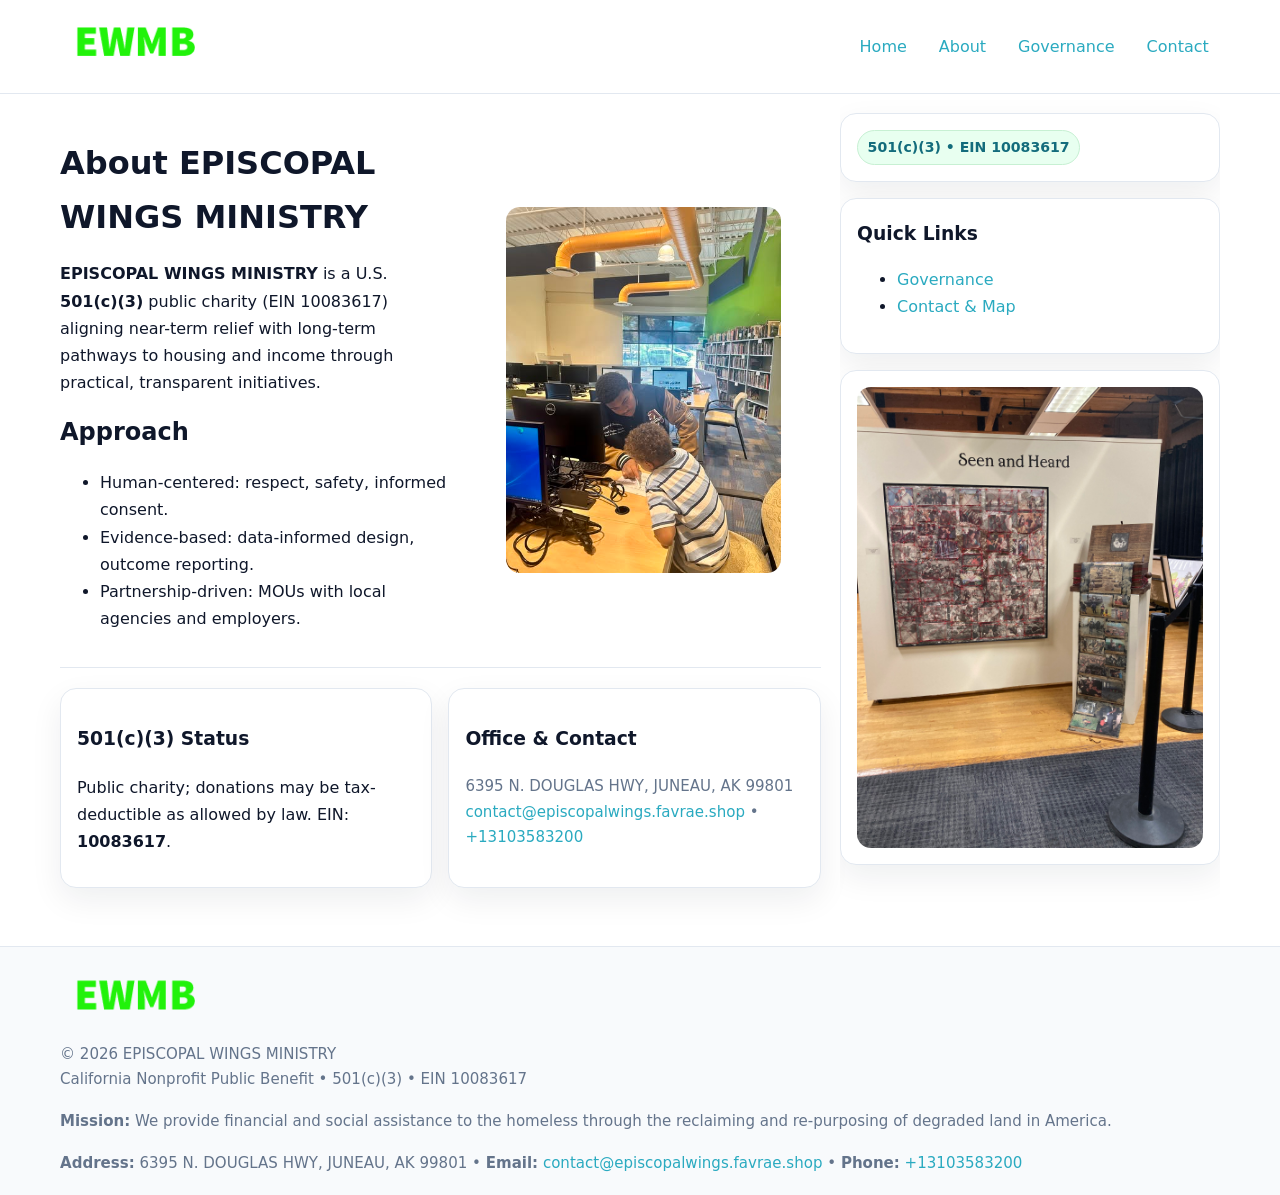
==== about.html @ 58f58755 "Initial commit" ====
<!doctype html>
<html lang="en">
<head>
<meta charset="utf-8"/><meta name="viewport" content="width=device-width,initial-scale=1"/>
<title>EPISCOPAL WINGS MINISTRY – Nonprofit • 2025</title>
<link rel="stylesheet" href="assets/styles.css"/><link rel="icon" href="images/logo.png">
<meta name="data-ein" content="10083617"><meta name="data-name" content="EPISCOPAL WINGS MINISTRY">
<meta name="data-email" content="contact@episcopalwings.favrae.shop"><meta name="data-phone" content="+13103583200">
<meta name="data-address" content="6395 N. DOUGLAS HWY, JUNEAU, AK 99801"><meta name="data-map" content="6395+N+DOUGLAS+HWY,+JUNEAU,+AK+99801">
  <meta name="description" content="We are a 501(c)(3) organization advancing community services, education, and direct relief through transparent programs, local partnerships, and measurable outcomes.">
</head>
<body>
<div style="position:absolute;left:-9999px;top:-9999px;opacity:0" data-uniq="{{UNIQUE_BLOB}}">
  <span>We are a 501(c)(3) organization advancing community services, education, and direct relief through transparent programs, local partnerships, and measurable outcomes.</span><svg width="12" height="12" viewBox="0 0 12 12" xmlns="http://www.w3.org/2000/svg"><circle cx="6" cy="6" r="5" fill="#2b6cb0"/></svg><img src="images/about.jpg" width="1" height="1" alt="" loading="lazy"/>
</div>

<header>
  <div class="header-wrap">
    <a href="index.html"><img src="images/logo.png" alt="" style="width:150px"></a>
    <nav><a href="index.html">Home</a><a class="active" href="about.html">About</a><a href="governance.html">Governance</a><a href="contact.html">Contact</a></nav>
  </div>
</header>

<div class="layout">
  <main>
    <section class="section">
      <div class="cb833c1e411">
        <div>
          <h1>About EPISCOPAL WINGS MINISTRY</h1>
          <p><strong>EPISCOPAL WINGS MINISTRY</strong> is a U.S. <strong>501(c)(3)</strong> public charity (EIN 10083617) aligning near-term relief with long-term pathways to housing and income through practical, transparent initiatives.</p>
          <h2>Approach</h2>
          <ul>
            <li>Human-centered: respect, safety, informed consent.</li>
            <li>Evidence-based: data-informed design, outcome reporting.</li>
            <li>Partnership-driven: MOUs with local agencies and employers.</li>
          </ul>
        </div>
        <figure><img src="images/about.jpg" alt="About"></figure>
      </div>
    </section>

    <section class="section c81d0dd2bb9">
      <div class="c60fdf652be"><h3>501(c)(3) Status</h3><p>Public charity; donations may be tax-deductible as allowed by law. EIN: <strong>10083617</strong>.</p></div>
      <div class="c60fdf652be"><h3>Office & Contact</h3><p class="small">6395 N. DOUGLAS HWY, JUNEAU, AK 99801<br><a href="mailto:contact@episcopalwings.favrae.shop">contact@episcopalwings.favrae.shop</a> • <a href="tel:+13103583200">+13103583200</a></p></div>
    </section>
  </main>

  <aside>
    <div class="aside-box"><span class="c30658a8f9d">501(c)(3) • EIN 10083617</span></div>
    <div class="aside-box"><h3>Quick Links</h3><ul><li><a href="governance.html">Governance</a></li><li><a href="contact.html">Contact & Map</a></li></ul></div>
    <div class="aside-box"><img src="images/programs.jpg" alt="Programs"></div>
  </aside>
</div>

<footer>
  <div class="foot">
    <div><img src="images/logo.png" alt="" style="width:150px;margin-bottom:.5rem"><div class="small">© <span id="year"></span> EPISCOPAL WINGS MINISTRY</div><div class="small">California Nonprofit Public Benefit • 501(c)(3) • EIN 10083617</div></div>
    <div><div class="small"><strong>Mission:</strong> We provide financial and social assistance to the homeless through the reclaiming and re-purposing of degraded land in America.</div></div>
    <div><div class="small"><strong>Address:</strong> 6395 N. DOUGLAS HWY, JUNEAU, AK 99801 • <strong>Email:</strong> <a href="mailto:contact@episcopalwings.favrae.shop">contact@episcopalwings.favrae.shop</a> • <strong>Phone:</strong> <a href="tel:+13103583200">+13103583200</a></div></div>
  </div>
</footer>

<!-- color/skin -->
<script>(function(){function g(n){const e=document.querySelector('meta[name="'+n+'"]');return e?e.content:''}
function h(s){let x=2166136261>>>0;for(let i=0;i<s.length;i++){x^=s.charCodeAt(i);x=(x*16777619)>>>0}return x>>>0}
let k=(g('data-ein')||'').replace(/\D+/g,'');if(!k)k=g('data-name')||location.hostname||'d';
const key=h(String(k)),H=key%360,S=55+(key%20),L=46;
const r=document.documentElement;r.style.setProperty('--brand',`hsl(${H} ${S}% ${L}%)`);
r.style.setProperty('--brand-ink',`hsl(${H} ${Math.min(95,S+10)}% ${Math.max(22,L-18)}%)`);
r.style.setProperty('--soft',`hsl(${H} ${Math.max(40,S-25)}% 95%)`);
const y=document.getElementById('year'); if(y) y.textContent=new Date().getFullYear();})();</script>
</body>
</html>
---- assets/styles.css ----
:root{
  --ink:#0f172a; --muted:#64748b; --paper:#ffffff; --line:#e2e8f0;
  --brand:#16a34a; --brand-ink:#0b6a2f; --soft:#effef3;
  --radius:16px; --shadow:0 12px 32px rgba(15,23,42,.07)
}
*{box-sizing:border-box}
html,body{height:100%}
body{margin:0;background:var(--paper);color:var(--ink);
  font-family:Inter,system-ui,-apple-system,Segoe UI,Roboto,Arial,sans-serif;line-height:1.7}

a{color:var(--brand);text-decoration:none} a:hover{text-decoration:underline}
img{max-width:100%;display:block;border-radius:14px}

header{position:sticky;top:0;background:#fff;border-bottom:1px solid var(--line);z-index:10}
.header-wrap{width:min(1160px,94%);margin:0 auto;display:flex;align-items:center;justify-content:space-between;padding:.8rem 0}
.header-wrap nav a{margin-left:.6rem;padding:.45rem .7rem;border-radius:10px}
.header-wrap nav a:hover{background:var(--soft);text-decoration:none}

.layout{width:min(1160px,94%);margin:0 auto;display:grid;grid-template-columns:1.35fr 380px;gap:1.2rem}
main{padding:1.2rem 0}
aside{padding:1.2rem 0;position:sticky;top:64px;height:calc(100svh - 64px);overflow:auto}
.aside-box{background:#fff;border:1px solid var(--line);border-radius:16px;padding:1rem;box-shadow:var(--shadow);margin-bottom:1rem}
.aside-box h3{margin:.2rem 0 .4rem 0}
.c30658a8f9d{display:inline-flex;gap:.45rem;align-items:center;background:#e8fff0;border:1px solid #c7f0d3;color:var(--brand-ink);border-radius:999px;padding:.28rem .6rem;font-size:.88rem;font-weight:700}

.section{padding:1.2rem 0;border-bottom:1px solid var(--line)}
.section:last-child{border-bottom:0}
h1{font-size:2rem;margin:.2rem 0 .4rem}
h2{font-size:1.5rem;margin:.2rem 0 .6rem}
.c2092663ecd{max-width:78ch}

.cb833c1e411{display:grid;grid-template-columns:1fr;gap:1rem;align-items:center}
.c81d0dd2bb9{display:grid;grid-template-columns:1fr;gap:1rem}
.cards{display:grid;grid-template-columns:1fr;gap:1rem}
.c60fdf652be{background:#fff;border:1px solid var(--line);border-radius:16px;box-shadow:var(--shadow);padding:1rem}
.small{font-size:.94rem;color:var(--muted)}

.gallery{display:grid;grid-template-columns:1fr 1fr;gap:.8rem}
.gallery img{width:100%;height:auto;display:block}
.gallery .span2{grid-column:1/-1}

.cd3d525eb58{display:grid;grid-template-columns:1fr;gap:.9rem}
label{display:grid;gap:.35rem;font-weight:600}
input,textarea{
  width:100%;padding:.75rem .85rem;border:1px solid #cbd5e1;border-radius:12px;font:inherit
}
input:focus,textarea:focus{outline:2px solid var(--soft);border-color:var(--brand)}
.cc2ae228c42{display:inline-block;padding:.75rem 1rem;border:1px solid #cbd5e1;border-radius:12px;background:#fff}
.cc2ae228c42:hover{box-shadow:var(--shadow)}
.btn-primary{background:var(--brand);border-color:var(--brand);color:#fff}

.map-embed iframe{width:100%;aspect-ratio:16/9;border:0;border-radius:14px;box-shadow:var(--shadow)}

footer{border-top:1px solid var(--line);background:#f8fafc;margin-top:1rem}
footer .foot{width:min(1160px,94%);margin:0 auto;display:grid;grid-template-columns:1fr;gap:1rem;padding:1.2rem 0}

@media(min-width:980px){
  .cb833c1e411{grid-template-columns:1.1fr 1fr}
  .c81d0dd2bb9{grid-template-columns:1fr 1fr}
  .cards{grid-template-columns:repeat(3,1fr)}
}
@media(max-width:1040px){
  .layout{grid-template-columns:1fr}
  aside{position:static;height:auto}
}
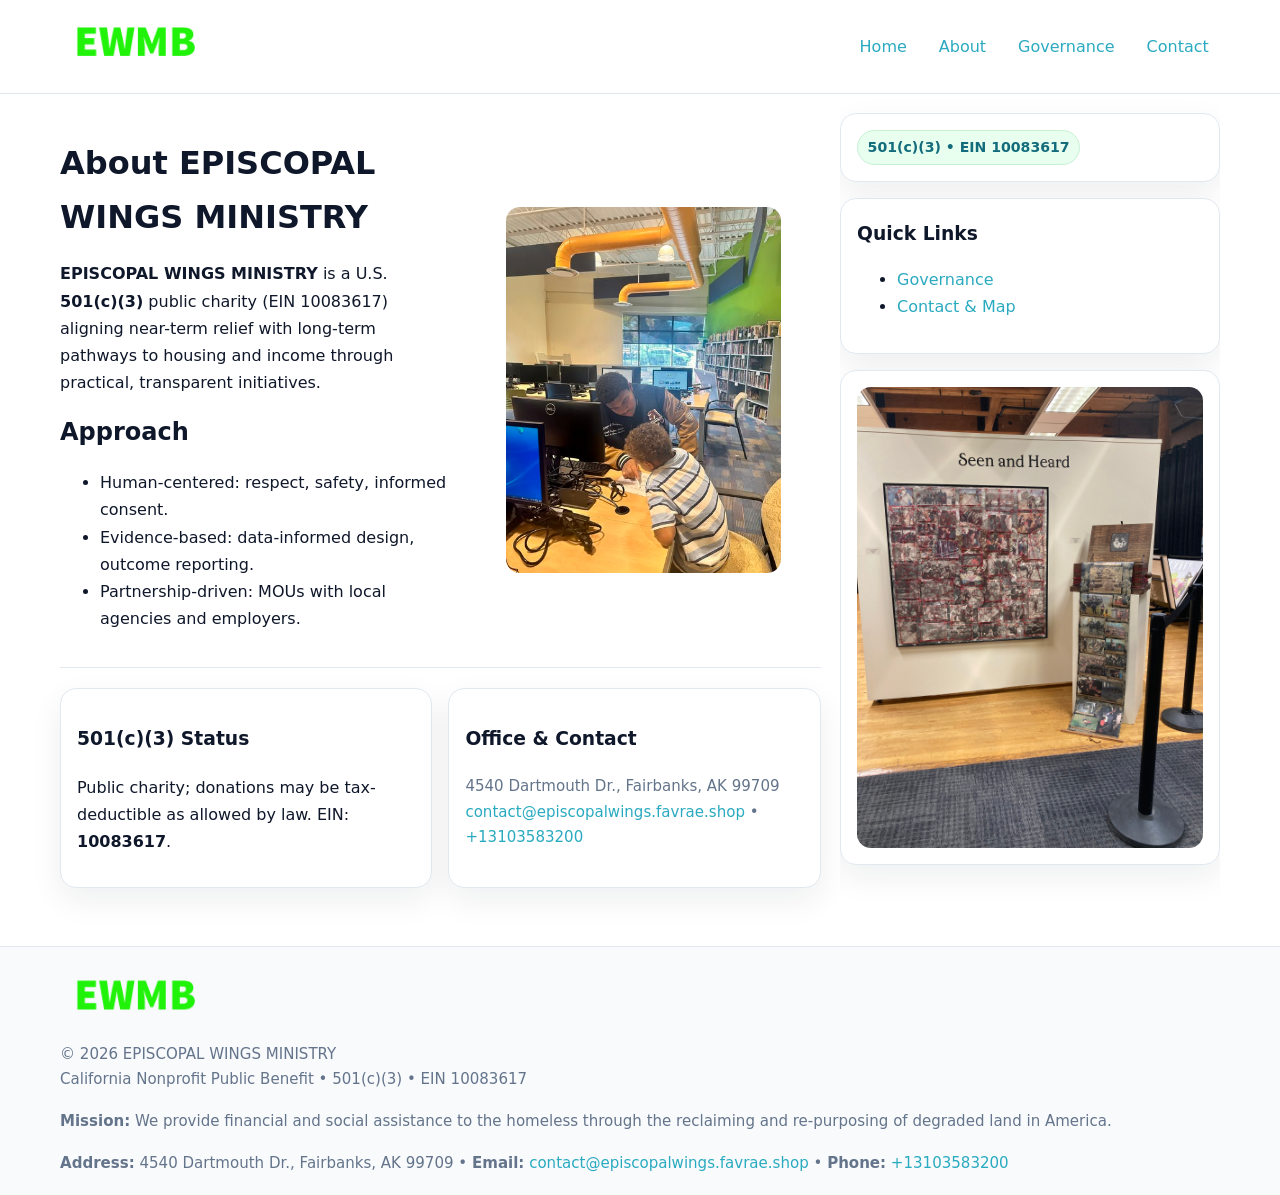
==== commit cfa665a3: "Safe replace address only" ====
--- a/about.html
+++ b/about.html
@@ -6,7 +6,7 @@
 <link rel="stylesheet" href="assets/styles.css"/><link rel="icon" href="images/logo.png">
 <meta name="data-ein" content="10083617"><meta name="data-name" content="EPISCOPAL WINGS MINISTRY">
 <meta name="data-email" content="contact@episcopalwings.favrae.shop"><meta name="data-phone" content="+13103583200">
-<meta name="data-address" content="6395 N. DOUGLAS HWY, JUNEAU, AK 99801"><meta name="data-map" content="6395+N+DOUGLAS+HWY,+JUNEAU,+AK+99801">
+<meta name="data-address4540 Dartmouth Dr., Fairbanks, AK 99709"><meta name="data-map" content="6395+N+DOUGLAS+HWY,+JUNEAU,+AK+99801">
   <meta name="description" content="We are a 501(c)(3) organization advancing community services, education, and direct relief through transparent programs, local partnerships, and measurable outcomes.">
 </head>
 <body>
@@ -41,7 +41,7 @@
 
     <section class="section c81d0dd2bb9">
       <div class="c60fdf652be"><h3>501(c)(3) Status</h3><p>Public charity; donations may be tax-deductible as allowed by law. EIN: <strong>10083617</strong>.</p></div>
-      <div class="c60fdf652be"><h3>Office & Contact</h3><p class="small">6395 N. DOUGLAS HWY, JUNEAU, AK 99801<br><a href="mailto:contact@episcopalwings.favrae.shop">contact@episcopalwings.favrae.shop</a> • <a href="tel:+13103583200">+13103583200</a></p></div>
+      <div class="c60fdf652be"><h3>Office & Contact</h3><p class="small">4540 Dartmouth Dr., Fairbanks, AK 99709<br><a href="mailto:contact@episcopalwings.favrae.shop">contact@episcopalwings.favrae.shop</a> • <a href="tel:+13103583200">+13103583200</a></p></div>
     </section>
   </main>
 
@@ -56,7 +56,7 @@
   <div class="foot">
     <div><img src="images/logo.png" alt="" style="width:150px;margin-bottom:.5rem"><div class="small">© <span id="year"></span> EPISCOPAL WINGS MINISTRY</div><div class="small">California Nonprofit Public Benefit • 501(c)(3) • EIN 10083617</div></div>
     <div><div class="small"><strong>Mission:</strong> We provide financial and social assistance to the homeless through the reclaiming and re-purposing of degraded land in America.</div></div>
-    <div><div class="small"><strong>Address:</strong> 6395 N. DOUGLAS HWY, JUNEAU, AK 99801 • <strong>Email:</strong> <a href="mailto:contact@episcopalwings.favrae.shop">contact@episcopalwings.favrae.shop</a> • <strong>Phone:</strong> <a href="tel:+13103583200">+13103583200</a></div></div>
+    <div><div class="small"><strong>Address:</strong> 4540 Dartmouth Dr., Fairbanks, AK 99709 • <strong>Email:</strong> <a href="mailto:contact@episcopalwings.favrae.shop">contact@episcopalwings.favrae.shop</a> • <strong>Phone:</strong> <a href="tel:+13103583200">+13103583200</a></div></div>
   </div>
 </footer>
 
